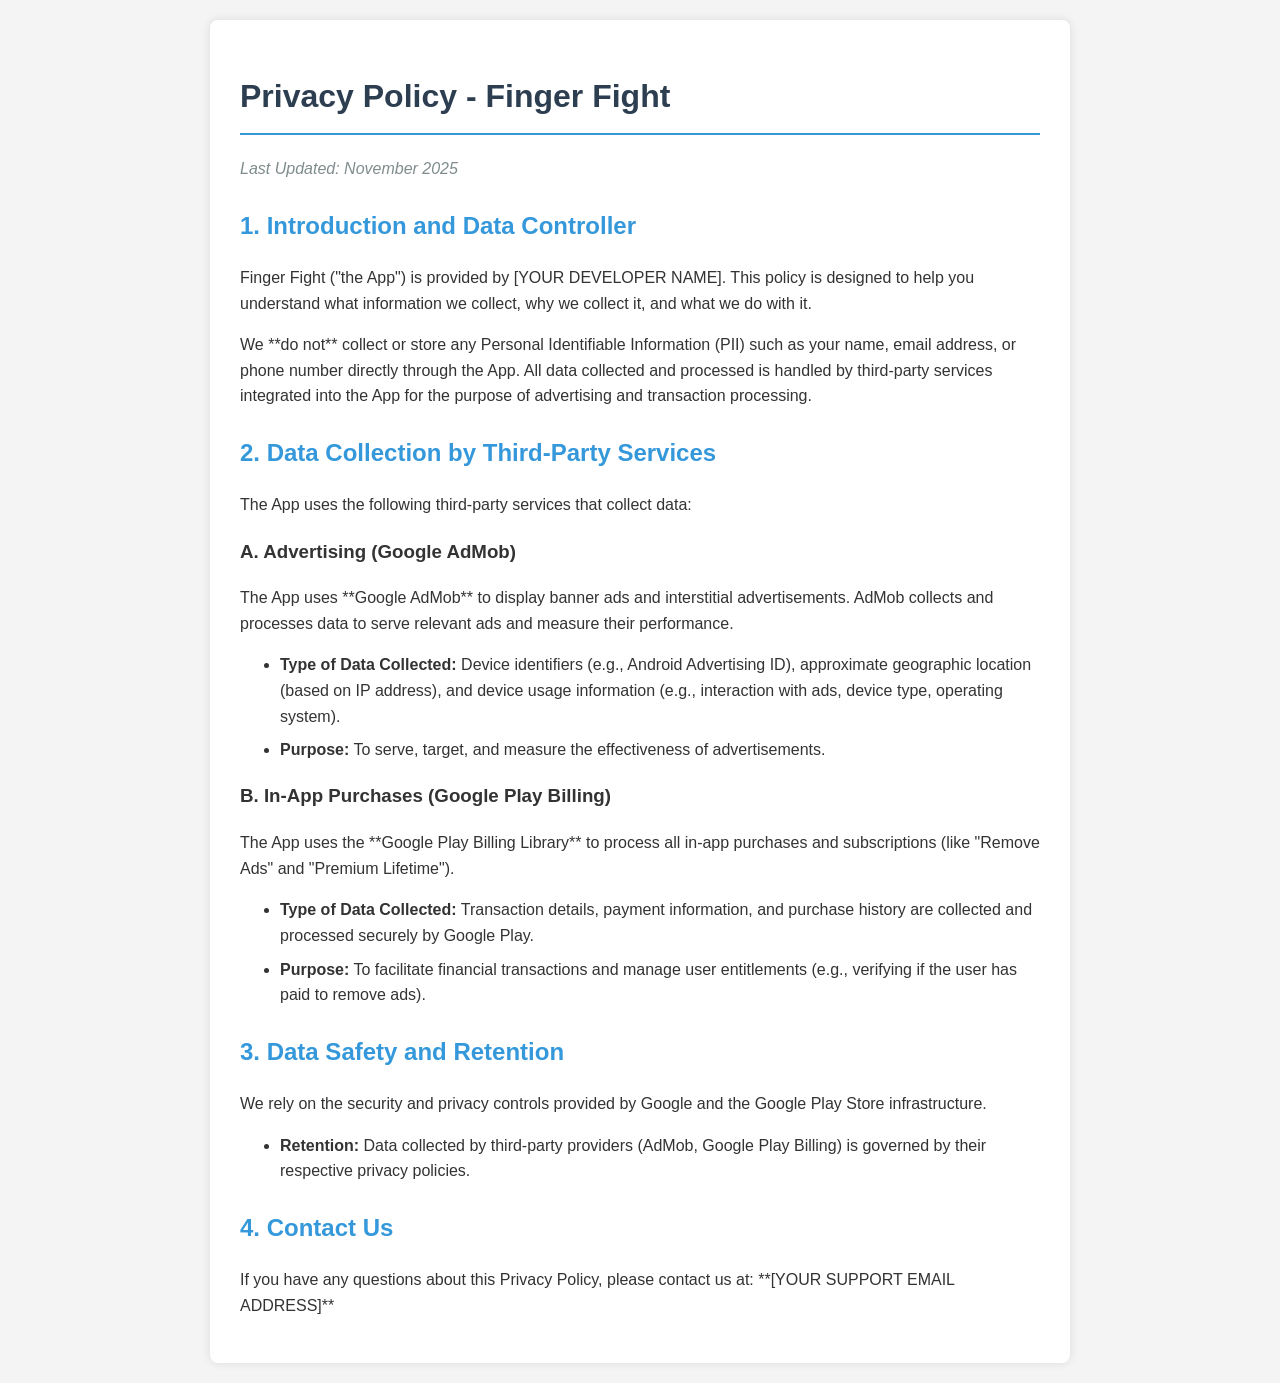
==== privacy.html @ 58aee87b "Add privacy policy for Finger Fight app This file contains the privacy policy for the Finger Fight a" ====
<!DOCTYPE html>
<html lang="en">
<head>
    <meta charset="UTF-8">
    <meta name="viewport" content="width=device-width, initial-scale=1.0">
    <title>Privacy Policy - Finger Fight</title>
    <style>
        body {
            font-family: Arial, sans-serif;
            line-height: 1.6;
            margin: 0;
            padding: 20px;
            background-color: #f4f4f4;
            color: #333;
        }
        .container {
            max-width: 800px;
            margin: auto;
            background: #fff;
            padding: 30px;
            border-radius: 8px;
            box-shadow: 0 0 10px rgba(0, 0, 0, 0.1);
        }
        h1 {
            color: #2c3e50;
            border-bottom: 2px solid #3498db;
            padding-bottom: 10px;
        }
        h2 {
            color: #3498db;
            margin-top: 25px;
        }
        p, ul {
            margin-bottom: 15px;
        }
        li {
            margin-bottom: 8px;
        }
        .date {
            font-style: italic;
            color: #7f8c8d;
        }
    </style>
</head>
<body>

<div class="container">
    <h1>Privacy Policy - Finger Fight</h1>
    <p class="date">Last Updated: November 2025</p>

    <h2>1. Introduction and Data Controller</h2>
    <p>Finger Fight ("the App") is provided by [YOUR DEVELOPER NAME]. This policy is designed to help you understand what information we collect, why we collect it, and what we do with it.</p>
    <p>We **do not** collect or store any Personal Identifiable Information (PII) such as your name, email address, or phone number directly through the App. All data collected and processed is handled by third-party services integrated into the App for the purpose of advertising and transaction processing.</p>

    <h2>2. Data Collection by Third-Party Services</h2>
    <p>The App uses the following third-party services that collect data:</p>

    <h3>A. Advertising (Google AdMob)</h3>
    <p>The App uses **Google AdMob** to display banner ads and interstitial advertisements. AdMob collects and processes data to serve relevant ads and measure their performance.</p>
    <ul>
        <li><strong>Type of Data Collected:</strong> Device identifiers (e.g., Android Advertising ID), approximate geographic location (based on IP address), and device usage information (e.g., interaction with ads, device type, operating system).</li>
        <li><strong>Purpose:</strong> To serve, target, and measure the effectiveness of advertisements.</li>
    </ul>

    <h3>B. In-App Purchases (Google Play Billing)</h3>
    <p>The App uses the **Google Play Billing Library** to process all in-app purchases and subscriptions (like "Remove Ads" and "Premium Lifetime").</p>
    <ul>
        <li><strong>Type of Data Collected:</strong> Transaction details, payment information, and purchase history are collected and processed securely by Google Play.</li>
        <li><strong>Purpose:</strong> To facilitate financial transactions and manage user entitlements (e.g., verifying if the user has paid to remove ads).</li>
    </ul>

    <h2>3. Data Safety and Retention</h2>
    <p>We rely on the security and privacy controls provided by Google and the Google Play Store infrastructure.</p>
    <ul>
        <li><strong>Retention:</strong> Data collected by third-party providers (AdMob, Google Play Billing) is governed by their respective privacy policies.</li>
    </ul>

    <h2>4. Contact Us</h2>
    <p>If you have any questions about this Privacy Policy, please contact us at: **[YOUR SUPPORT EMAIL ADDRESS]**</p>
</div>

</body>
</html>
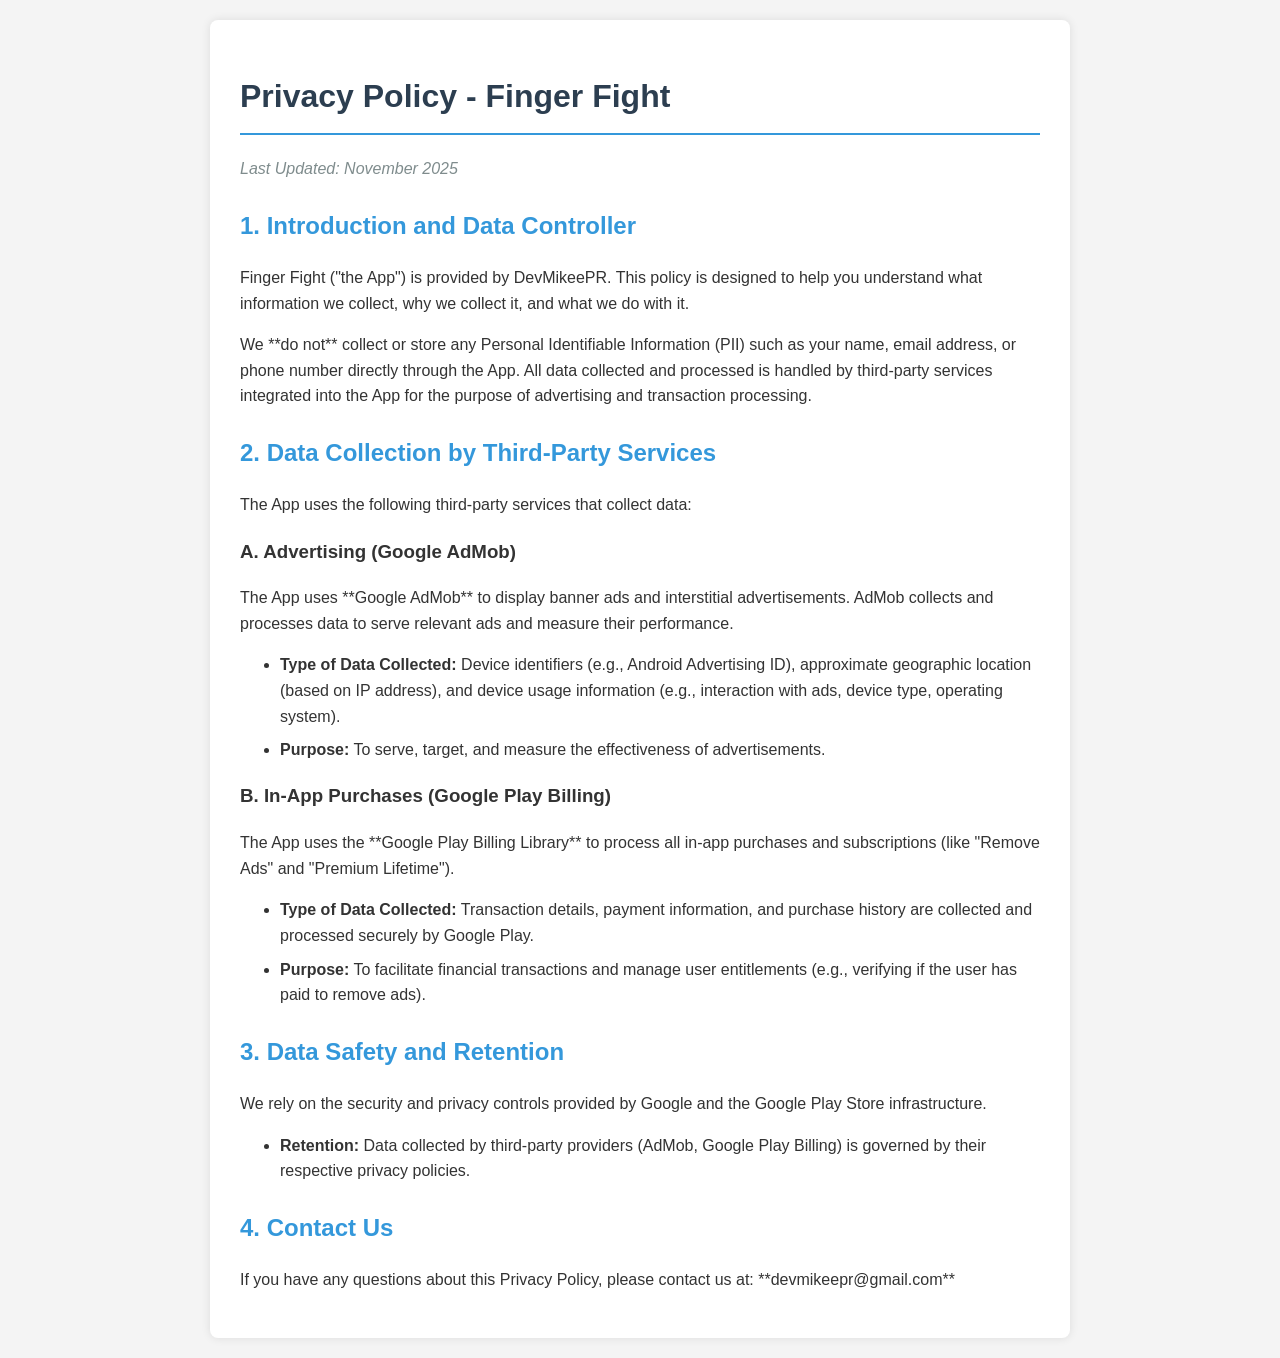
==== commit aee01091: "Update privacy.html" ====
--- a/privacy.html
+++ b/privacy.html
@@ -49,7 +49,7 @@
     <p class="date">Last Updated: November 2025</p>
 
     <h2>1. Introduction and Data Controller</h2>
-    <p>Finger Fight ("the App") is provided by [YOUR DEVELOPER NAME]. This policy is designed to help you understand what information we collect, why we collect it, and what we do with it.</p>
+    <p>Finger Fight ("the App") is provided by DevMikeePR. This policy is designed to help you understand what information we collect, why we collect it, and what we do with it.</p>
     <p>We **do not** collect or store any Personal Identifiable Information (PII) such as your name, email address, or phone number directly through the App. All data collected and processed is handled by third-party services integrated into the App for the purpose of advertising and transaction processing.</p>
 
     <h2>2. Data Collection by Third-Party Services</h2>
@@ -76,7 +76,7 @@
     </ul>
 
     <h2>4. Contact Us</h2>
-    <p>If you have any questions about this Privacy Policy, please contact us at: **[YOUR SUPPORT EMAIL ADDRESS]**</p>
+    <p>If you have any questions about this Privacy Policy, please contact us at: **devmikeepr@gmail.com**</p>
 </div>
 
 </body>
